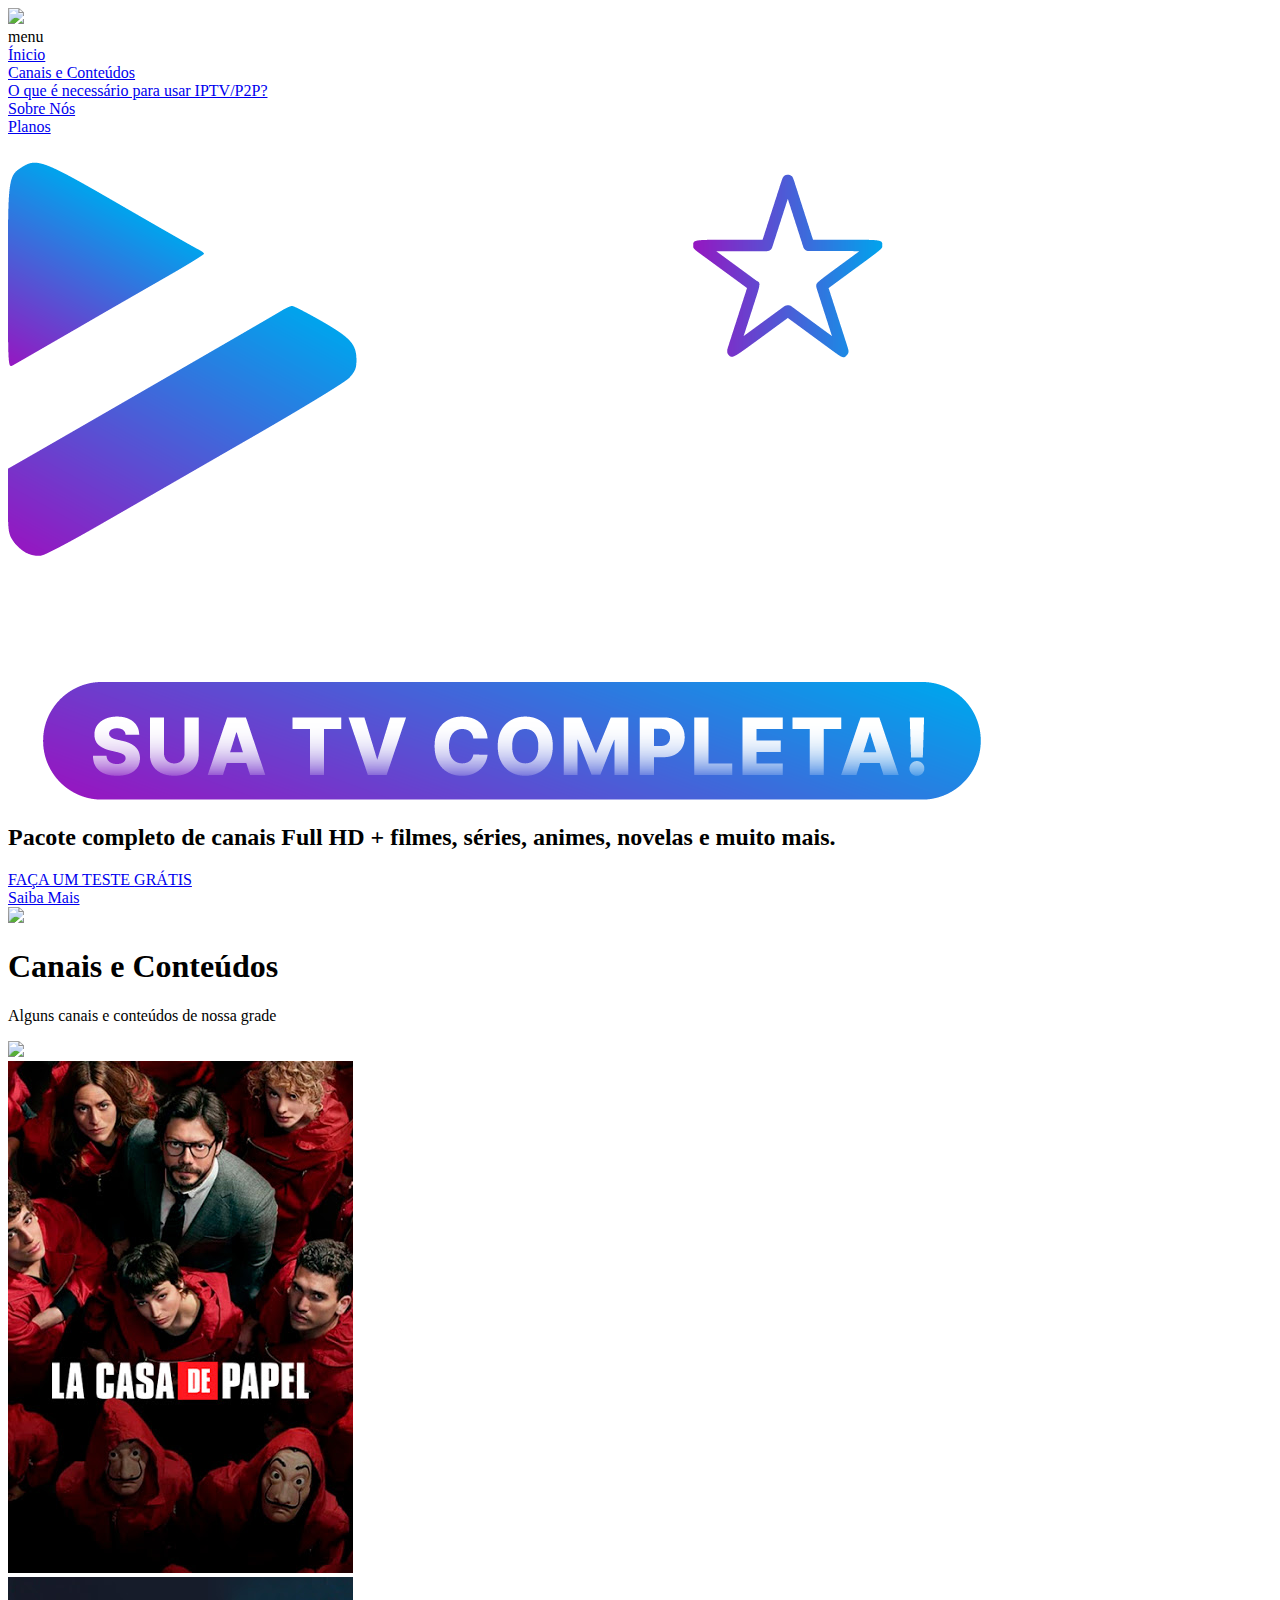
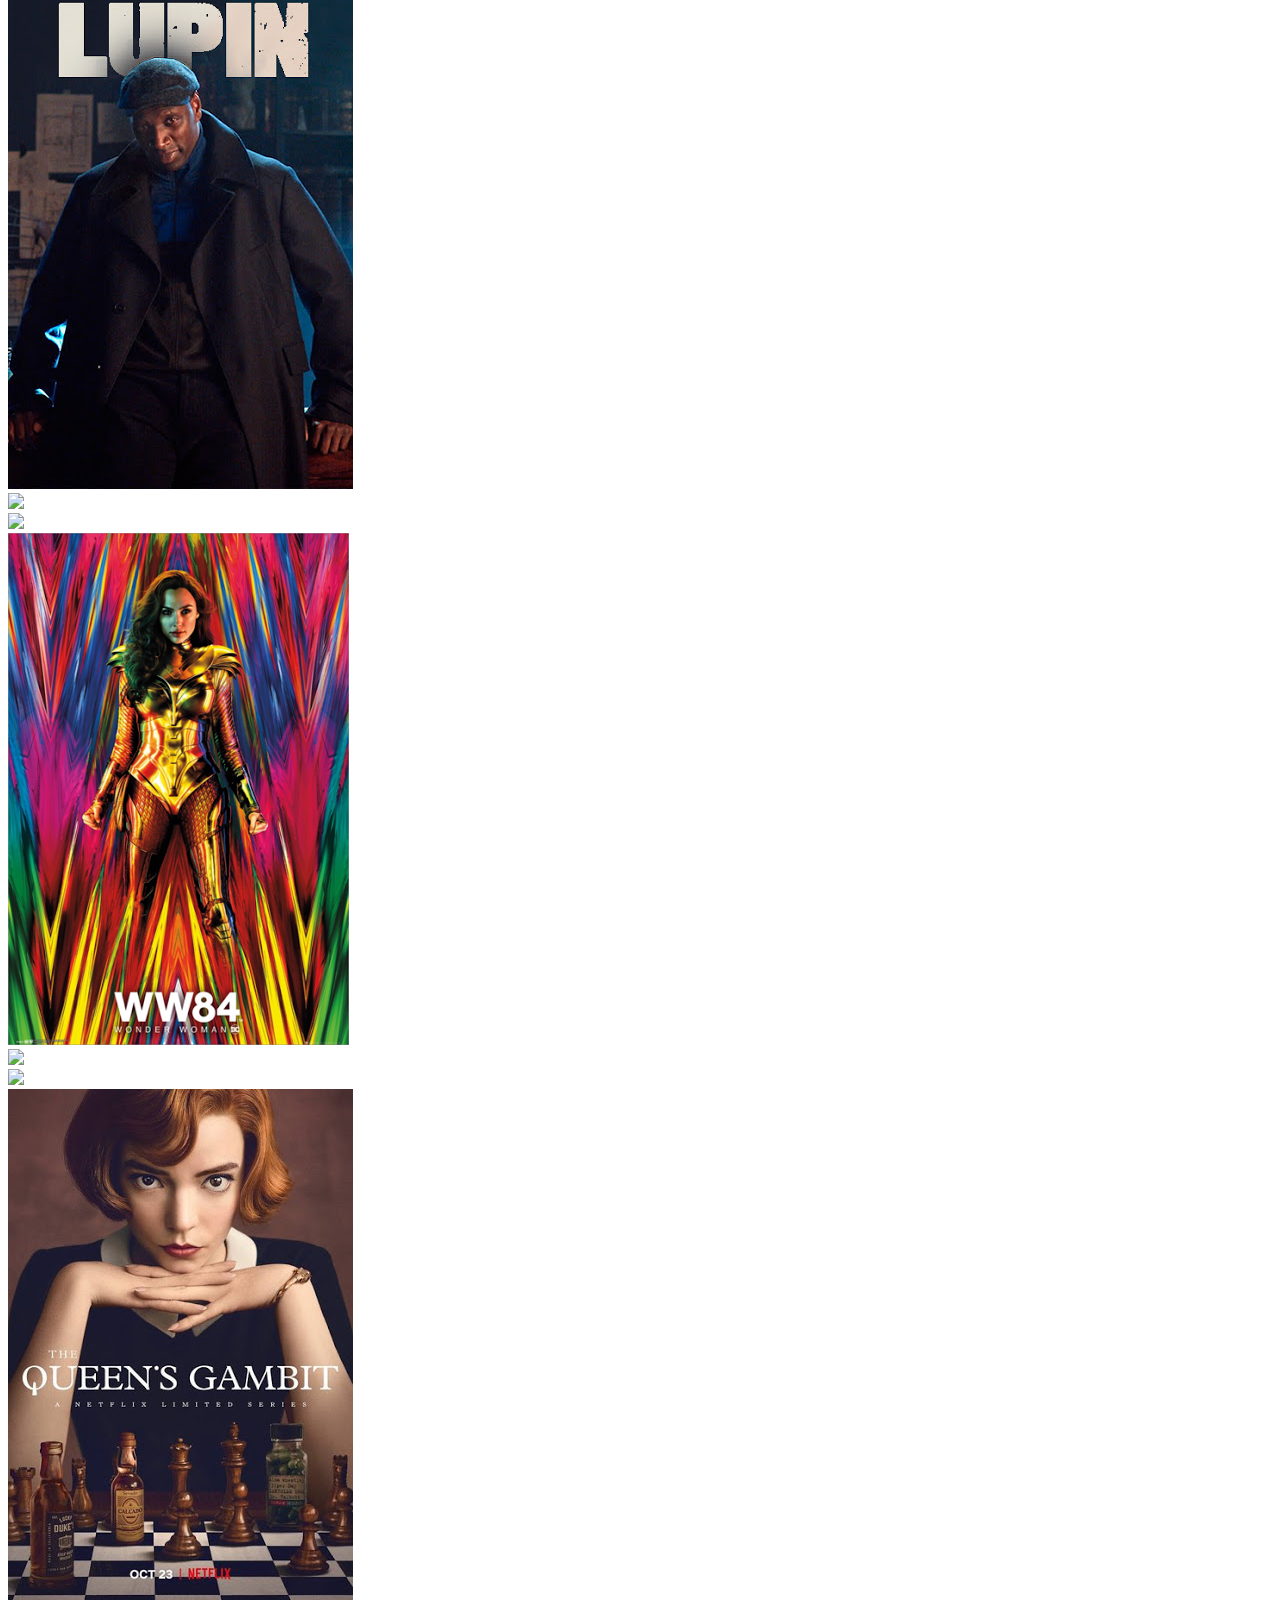
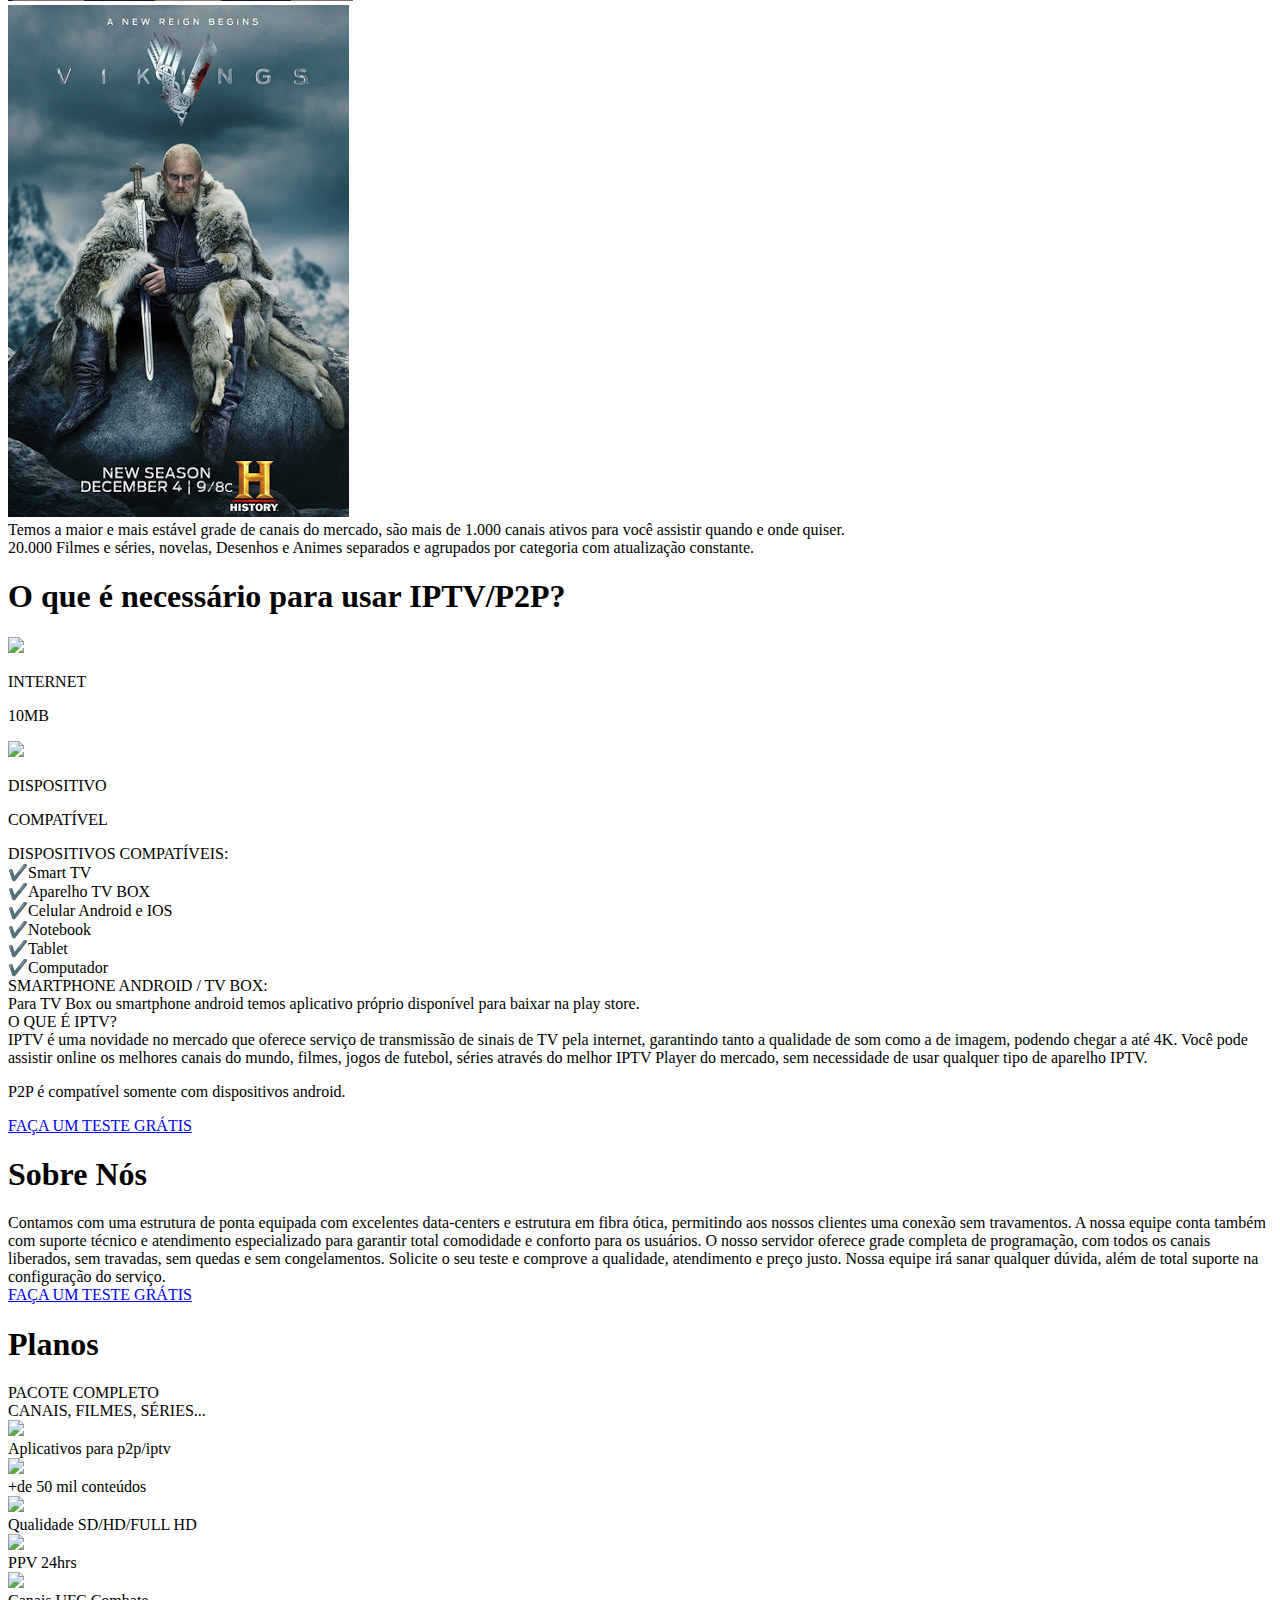
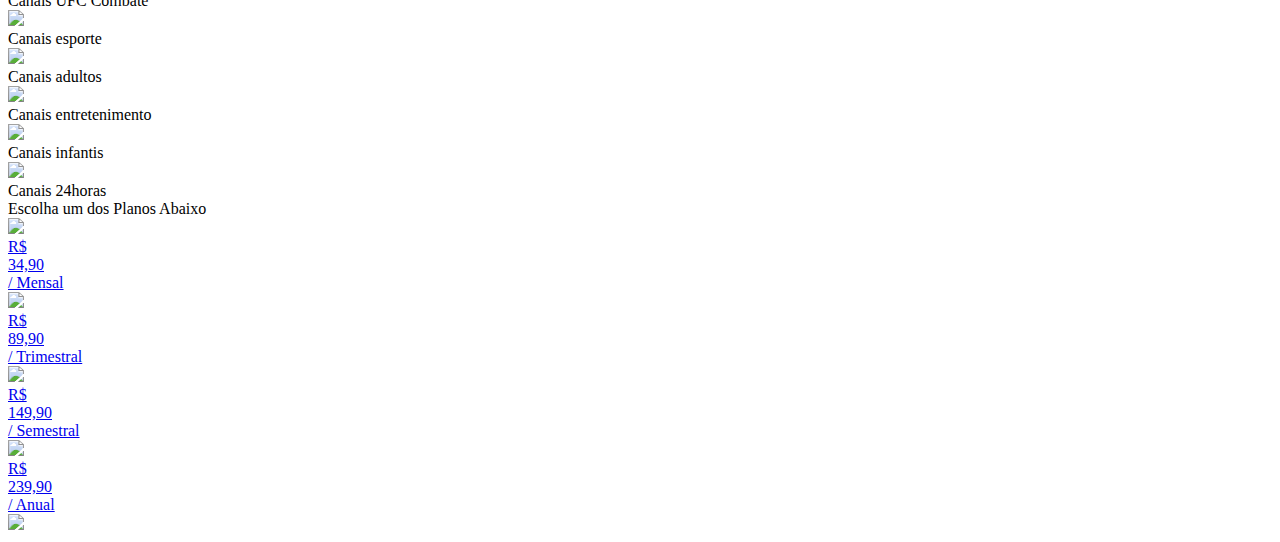
==== index.htm @ 22cdcdf9 "Guima Play TV" ====
﻿
<!doctype html>
<html lang="pt-BR">

    <head>

        <meta charset="utf-8">
        <meta http-equiv="x-ua-compatible" content="ie=edge">
        <meta name="viewport" content="width=device-width, initial-scale=1, viewport-fit=cover, shrink-to-fit=no">
        <title>Star play - Sua TV Completa!</title>
        <link rel="icon" href="-X6qEu-b9PZQ/YKlqgUwMv0I/AAAAAAAAFCE/ErfAbr5VsuYjP_30Vok3UzHPxQptpE78gCLcBGAsYHQ/s50/favicon.png" sizes="16x16" type="image/png">
        <meta name="description" content="Pacote completo de canais Full HD + filmes, séries, animes, novelas e muito mais.">
        <link href="assets/styles/home.css" rel="stylesheet" type="text/css">
        <link href="assets/styles/index.css" rel="stylesheet" type="text/css">
        <link href="assets/styles/plans.css" rel="stylesheet" type="text/css">
        <link href="assets/styles/gridchannel.css" rel="stylesheet" type="text/css">
        <link href="assets/styles/whatiptv.css" rel="stylesheet" type="text/css">
        <link href="assets/styles/aboutme.css" rel="stylesheet" type="text/css">
        <link href="assets/styles/mediaquery-index.css" rel="stylesheet" type="text/css">
        

        <meta property="og:url" content="https://starplaytv.github.io/">
        <meta property="og:title" content="Star play - Sua TV Completa!">
        <meta property="og:site_name" content="Star play">
        <meta property="og:description" content="Pacote completo de canais Full HD + filmes, séries, animes, novelas e muito mais.">
        <meta property="og:image" content="https://1.bp.blogspot.com/-MBTGgKX5dwI/YKlpz40v-8I/AAAAAAAAFB8/h-Sn1ZO02EcJomruIT5fK0s7grYzdpBpACLcBGAsYHQ/s300/banner.jpg">
        <meta property="og:image:type" content="image/jpg">
        <meta property="og:type" content="website">

    </head>

    <body>

        <header>
            <nav>
                <div id="menu">

                    <div id="menu-icon">

                        <img class="menuburger" src="assets/media/icons/menu.svg">

                    </div>

                    <div id="menu-text">menu</div>

                </div>

                <div id="container-options-menu">
                    <a href="#home"><div class="options-menu">Ínicio</div></a>
                    <a href="#gridchannel"><div class="options-menu">Canais e Conteúdos</div></a>
                    <a href="#whatiptv"><div class="options-menu">O que é necessário para usar IPTV/P2P?</div></a>
                    <a href="#aboutme"><div class="options-menu">Sobre Nós</div></a>
                    <a href="#plans"><div class="options-menu">Planos</div></a>
                </div>
            </nav>

        </header>
        <main>

            <section id="home" class="screen">

                <div class="container">

                    <div id="container-logo">

                        <div id="container-logo">
                            <img src="-pRjdu5zcqGg/YKlqm9X0P3I/AAAAAAAAFCI/n1DzXvVdHZAHUfsESWSbqj5BKHqrHgzogCLcBGAsYHQ/s1000/logo.png">
                        </div>

                    </div>

                </div>

                <div class="container">

                    <h2 id="callingtext">Pacote completo de canais Full HD + filmes, séries, animes, novelas e muito mais.</h2>

                </div>

                <div class="container">

                    <a href="send.html?phone=5514997258175&text=Ol%C3%A1,%20quero%20fazer%20um%20teste!"><div class="buttont">FAÇA UM TESTE <span>GRÁTIS</span></div></a>

                </div>

                <div class="container">
                    <a href="#gridchannel">
                        <div id="container-more">
                            
                            <div id="text">Saiba Mais</div>

                            <div id="arrow"><img src="assets/media/icons/arrow.svg"></div>
                        
                        </div>
                    </a>

                </div>

            </section>

            <section id="gridchannel" class="screen">
                
                <div class="container-screen">

                    <div id="grid-channel_screen-title" class="screen-title">

                        <h1>Canais e Conteúdos</h1>

                    </div>

                    <div id="subcontent" class="content-screen">

                        <p>Alguns canais e conteúdos de nossa grade</p>
                        <img src="assets/media/icons/canais.svg">

                    </div>

                    <div class="content-screen">
                        
                        <div id="shadow-carousel-right"></div>

                        <div id="carousel">

                            <div class="imgs-carousel"><img id="imgc-1" src="-zrNjNqeVJgQ/YHhn74IfeGI/AAAAAAAAEgQ/CLjSahAex9gvrWPTJqK_qVL_JwctBgH8QCLcBGAsYHQ/lacasa.jpg"></div>
                            <div class="imgs-carousel"><img id="imgc-2" src="-WLfVQiBURNM/YHhn8PV1oPI/AAAAAAAAEgY/78ywEu1tSrwnLxgl2vER4_n0fUW5PmRQACLcBGAsYHQ/lupin.jpg"></div>
                            <div class="imgs-carousel"><img id="imgc-3" src="-7yQzyfPcbFE/YHhobh2EwnI/AAAAAAAAEhA/ED7vozum74UBSFObVeyvv5AO9bC74jU_QCLcBGAsYHQ/zack.jpg"></div>
                            <div class="imgs-carousel"><img id="imgc-4" src="-g4qXL69Zto8/YHhn9FE4lwI/AAAAAAAAEgg/FlNGtJfNvUgO-o5lLEq9VKovxBZTvZRogCLcBGAsYHQ/wv.jpg"></div>
                            <div class="imgs-carousel"><img id="imgc-5" src="-Puz3ajwP0JE/YHhoa5pUUBI/AAAAAAAAEg8/xD1X2Vq0e-4rwd1tngBTBS2pBiKcNs5zwCLcBGAsYHQ/ww.png"></div>
                            <div class="imgs-carousel"><img id="imgc-6" src="-n3tblGTvHZ4/YHhoZWrRHEI/AAAAAAAAEg4/KgXH-VM4GoM1iNjBJqE29Vswx-r5GjooQCLcBGAsYHQ/sl.jpg"></div>
                            <div class="imgs-carousel"><img id="imgc-7" src="-NeAcBlBAi7E/YHhoZdyJvPI/AAAAAAAAEg0/dhjsxXtPdU4gkFK7dj8_6Dm59IYH4GFjgCLcBGAsYHQ/ml.jpg"></div>
                            <div class="imgs-carousel"><img id="imgc-8" src="-ts0H9UgYWB8/YHhn74nik4I/AAAAAAAAEgU/1UnPK1temWEt6EpBb7fyZPQ-zrw2DQLkACLcBGAsYHQ/tgq.jpg"></div>
                            <div class="imgs-carousel"><img id="imgc-9" src="-ZiWcJNXcY38/YHhn84A4nWI/AAAAAAAAEgc/ZuUriH9C6mET1_WPawNlfWEbOtOwV-IoQCLcBGAsYHQ/vk.jpg"></div>
        
                        </div>

                    </div>

                    <div class="content-screen">

                        <div class="card">
                            <div id="text-content_primary" class="text-content">Temos a maior e mais estável grade de canais do mercado, <span>são mais de 1.000 canais ativos</span> para você assistir quando e onde quiser.</div>
                            <div class="text-content"><span>20.000 Filmes e séries</span>, novelas, Desenhos e Animes separados e agrupados por categoria com atualização constante.</div>
                        </div>

                    </div>
                    
                </div>
                
            </section>

            <section id="whatiptv" class="screen">

                <div id="whatiptv-container-screen" class="container-screen">

                    <div id="whatiptv_screen-title" class="screen-title">

                        <h1>O que é necessário para usar IPTV/P2P?</h1>

                    </div>

                    <div id="maxwidth-container-devices" class="content-screen">

                        <div id="container-device-1" class="container-devices">

                            <div id="icon-device-1" class="icon-device">
                                <img src="assets/media/icons/internet.svg">
                            </div>

                            <div class="text-device">
                                <p>INTERNET</p>
                                <p><span>10MB</span></p>
                            </div>

                        </div>

                        <div id="container-device-2" class="container-devices">

                            <div id="icon-device-2" class="icon-device">
                                <img src="assets/media/icons/devices.svg">
                            </div>

                            <div class="text-device">
                                <p>DISPOSITIVO</p>
                                <p><span>COMPATÍVEL</span></p>
                            </div>

                        </div>

                    </div>


                    <div class="content-screen">
                        
                        <div class="card">
                            <div class="title-card">DISPOSITIVOS COMPATÍVEIS:</div>
                            <div class="content-card">
                                ✔️Smart TV <br>
                                ✔️Aparelho TV BOX <br>
                                ✔️Celular Android e IOS <br>
                                ✔️Notebook <br>
                                ✔️Tablet <br>
                                ✔️Computador 
                            </div>
                        </div>

                        <div class="card">
                            <div class="title-card">SMARTPHONE ANDROID / TV BOX:</div>
                            <div class="content-card">
                                Para TV Box ou smartphone android temos aplicativo próprio disponível para baixar na play store. 
                            </div>
                        </div>

                        <div class="card">
                            <div class="title-card">O QUE É IPTV?</div>
                            <div class="content-card">
                                IPTV é uma novidade no mercado que oferece serviço de transmissão de sinais de TV pela internet, garantindo tanto a qualidade de som como a de imagem, podendo chegar a até 4K. Você pode assistir online os melhores canais do mundo, filmes, jogos de futebol, séries através do melhor IPTV Player do mercado, sem necessidade de usar qualquer tipo de aparelho IPTV.
                            </div>
                        </div>

                    
                    </div>

                    <div id="whatiptv-subcontent1" class="content-screen">

                        <p>P2P é compatível somente com dispositivos android.</p>

                    </div>

                    <div id="whatiptv-container" class="container">

                        <a href="send.html?phone=5514997258175&text=Ol%C3%A1,%20quero%20fazer%20um%20teste!"><div class="buttont">FAÇA UM TESTE <span>GRÁTIS</span></div></a>
        
                    </div>

                </div>

            </section>

            <section id="aboutme" class="screen">

                <div class="container-screen">

                    <div class="screen-title">

                        <h1>Sobre Nós</h1>

                    </div>

                    <div class="content-screen">

                        <div class="card">
                            <div class="content-card">
                                Contamos com uma estrutura de ponta equipada com excelentes data-centers e estrutura em fibra ótica, permitindo aos nossos clientes uma conexão sem travamentos. A nossa equipe conta também com suporte técnico e atendimento especializado para garantir total comodidade e conforto para os usuários. O nosso servidor oferece grade completa de programação, com todos os canais liberados, sem travadas, sem quedas e sem congelamentos. Solicite o seu teste e comprove a qualidade, atendimento e preço justo. Nossa equipe irá sanar qualquer dúvida, além de total suporte na configuração do serviço. 
                            </div>
                        </div>

                    </div>

                    <div id="whatiptv-container" class="container">

                        <a href="send.html?phone=5514997258175&text=Ol%C3%A1,%20quero%20fazer%20um%20teste!"><div class="buttont">FAÇA UM TESTE <span>GRÁTIS</span></div></a>
        
                    </div>
                </div>

            </section>

            <section id="plans" class="screen">

                <div class="container-screen">

                    <div class="screen-title">

                        <h1>Planos</h1>

                    </div>

                    <div class="content-screen">

                        <div class="card-plans" id="primary">

                            <div class="name-plan">
    
                                <div id="plan-blue" class="fixed-text">PACOTE COMPLETO</div>
                                <div class="name-text">CANAIS, FILMES, SÉRIES...</div>
    
                            </div>
    
                            <div class="setup">
    
                                <div class="item"><img src="assets/media/icons/check.svg"><div class="title-setup">Aplicativos para p2p/iptv</div></div>
                                <div class="item"><img src="assets/media/icons/check.svg"><div class="title-setup">+de 50 mil conteúdos</div></div>
                                <div class="item"><img src="assets/media/icons/check.svg"><div class="title-setup">Qualidade SD/HD/FULL HD</div></div>
                                <div class="item"><img src="assets/media/icons/check.svg"><div class="title-setup">PPV 24hrs</div></div>
                                <div class="item"><img src="assets/media/icons/check.svg"><div class="title-setup">Canais UFC Combate</div></div>
                                <div class="item"><img src="assets/media/icons/check.svg"><div class="title-setup">Canais esporte</div></div>
                                <div class="item"><img src="assets/media/icons/check.svg"><div class="title-setup">Canais adultos</div></div>
                                <div class="item"><img src="assets/media/icons/check.svg"><div class="title-setup">Canais entretenimento</div></div>
                                <div class="item"><img src="assets/media/icons/check.svg"><div class="title-setup">Canais infantis </div></div>
                                <div class="item"><img src="assets/media/icons/check.svg"><div class="title-setup">Canais 24horas </div></div>
    
                            </div>
                        </div>
                        <div class="container-more2">
                            
                            <div class="text">Escolha um dos Planos Abaixo</div>

                            <div class="arrow"><img src="assets/media/icons/arrow.svg"></div>
                        
                        </div>
                        <a href="send-1.html?phone=5514997258175&text=Ol%C3%A1,%20quero%20fazer%20o%20plano%20de%20R$%2034,90%20por%20m%C3%AAs!">
                            <div id="color1" class="price">
                                
                                <div class="content-price">

                                    <div class="currency">R$</div>
                                    <div class="value">34,90</div>
                                    <div class="period">/ Mensal</div>

                                </div>

                            </div>
                        </a>
                        <div class="container-more2">

                            <div class="arrow"><img src="assets/media/icons/arrow.svg"></div>
                        
                        </div>
                        <a href="send-2.html?phone=5514997258175&text=Olá, quero fazer o plano de R$ 89,90 por trimestre!">
                            <div id="color2" class="price">
                                
                                <div class="content-price">

                                    <div class="currency">R$</div>
                                    <div class="value">89,90</div>
                                    <div class="period">/ Trimestral</div>

                                </div>

                            </div>
                        </a>
                        <div class="container-more2">

                            <div class="arrow"><img src="assets/media/icons/arrow.svg"></div>
                        
                        </div>
                        <a href="send-3.html?phone=5514997258175&text=Olá, quero fazer o plano de R$ 149,90 por semestre!">
                            <div id="color1" class="price">
                                
                                <div class="content-price">

                                    <div class="currency">R$</div>
                                    <div class="value">149,90</div>
                                    <div class="period">/ Semestral</div>

                                </div>

                            </div>
                        </a>
                        <div class="container-more2">

                            <div class="arrow"><img src="assets/media/icons/arrow.svg"></div>
                        
                        </div>
                        <a href="send-4.html?phone=5514997258175&text=Olá, quero fazer o plano de R$ 239,90 por ano!">
                            <div id="color2" class="price">
                                
                                <div class="content-price">

                                    <div class="currency">R$</div>
                                    <div class="value">239,90</div>
                                    <div class="period">/ Anual</div>

                                </div>

                            </div>
                        </a>
                    </div>

                </div>

            </section>

            <div id="zap">
                <a href="send-5.html?phone=5514997258175&text=Ol%C3%A1,%20estou%20interessado!"><img src="assets/media/icons/zapzap.svg"></a>
            </div>
        </main>
        <script src="assets/js/swipe-events.js"></script>
        <script src="assets/js/effect.js"></script>
    </body>

</html>
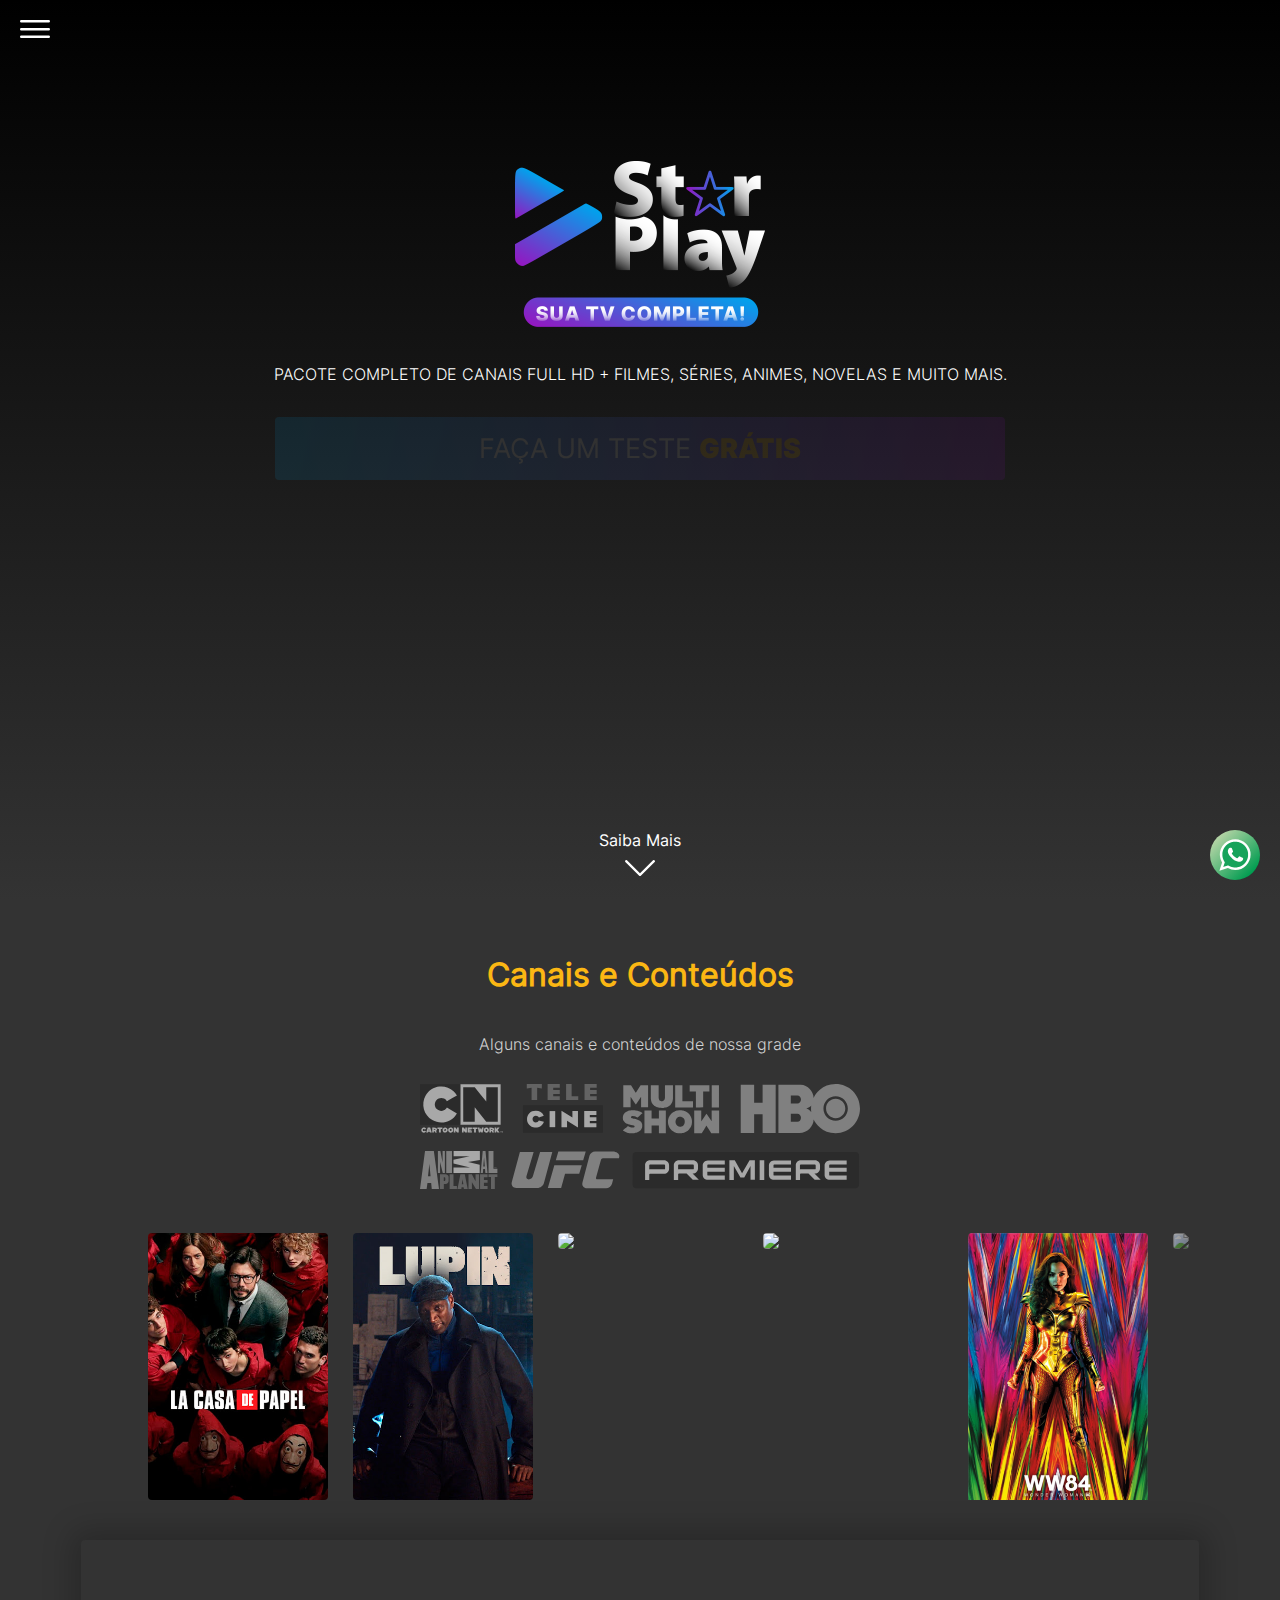
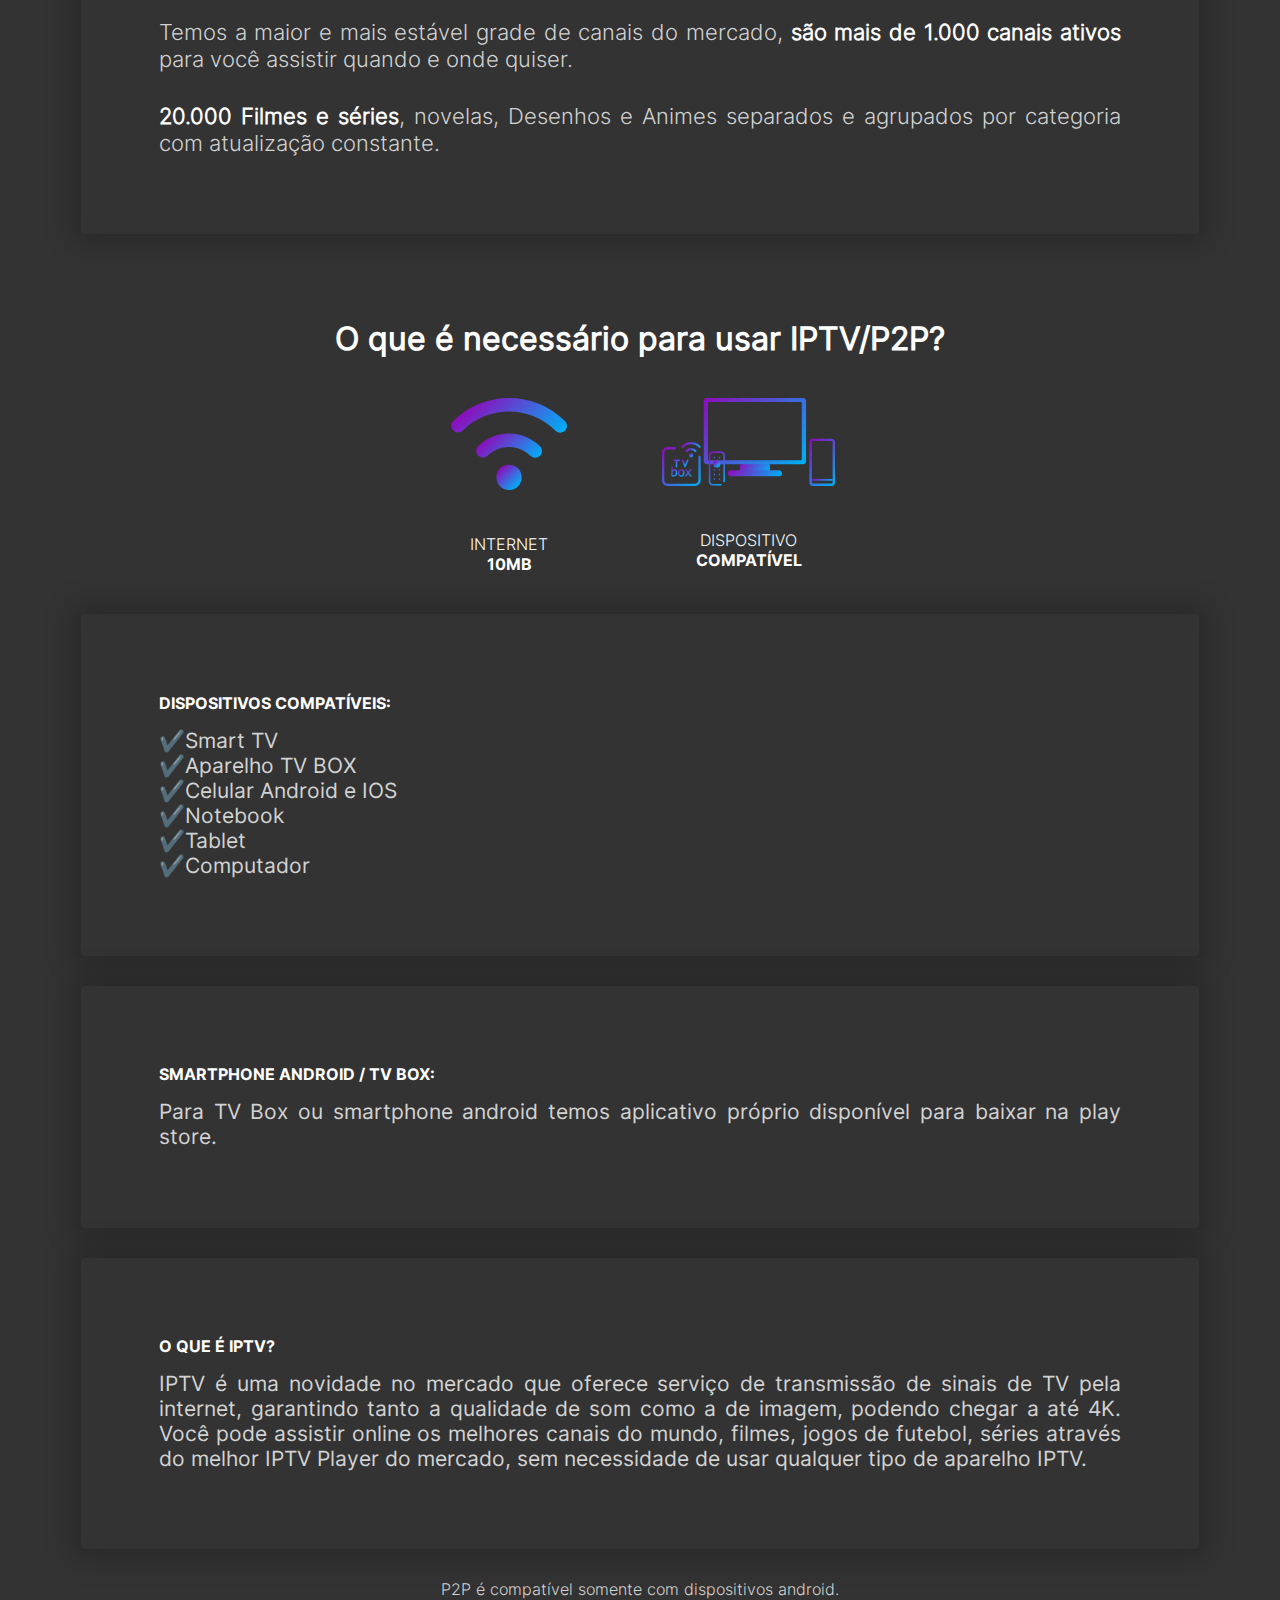
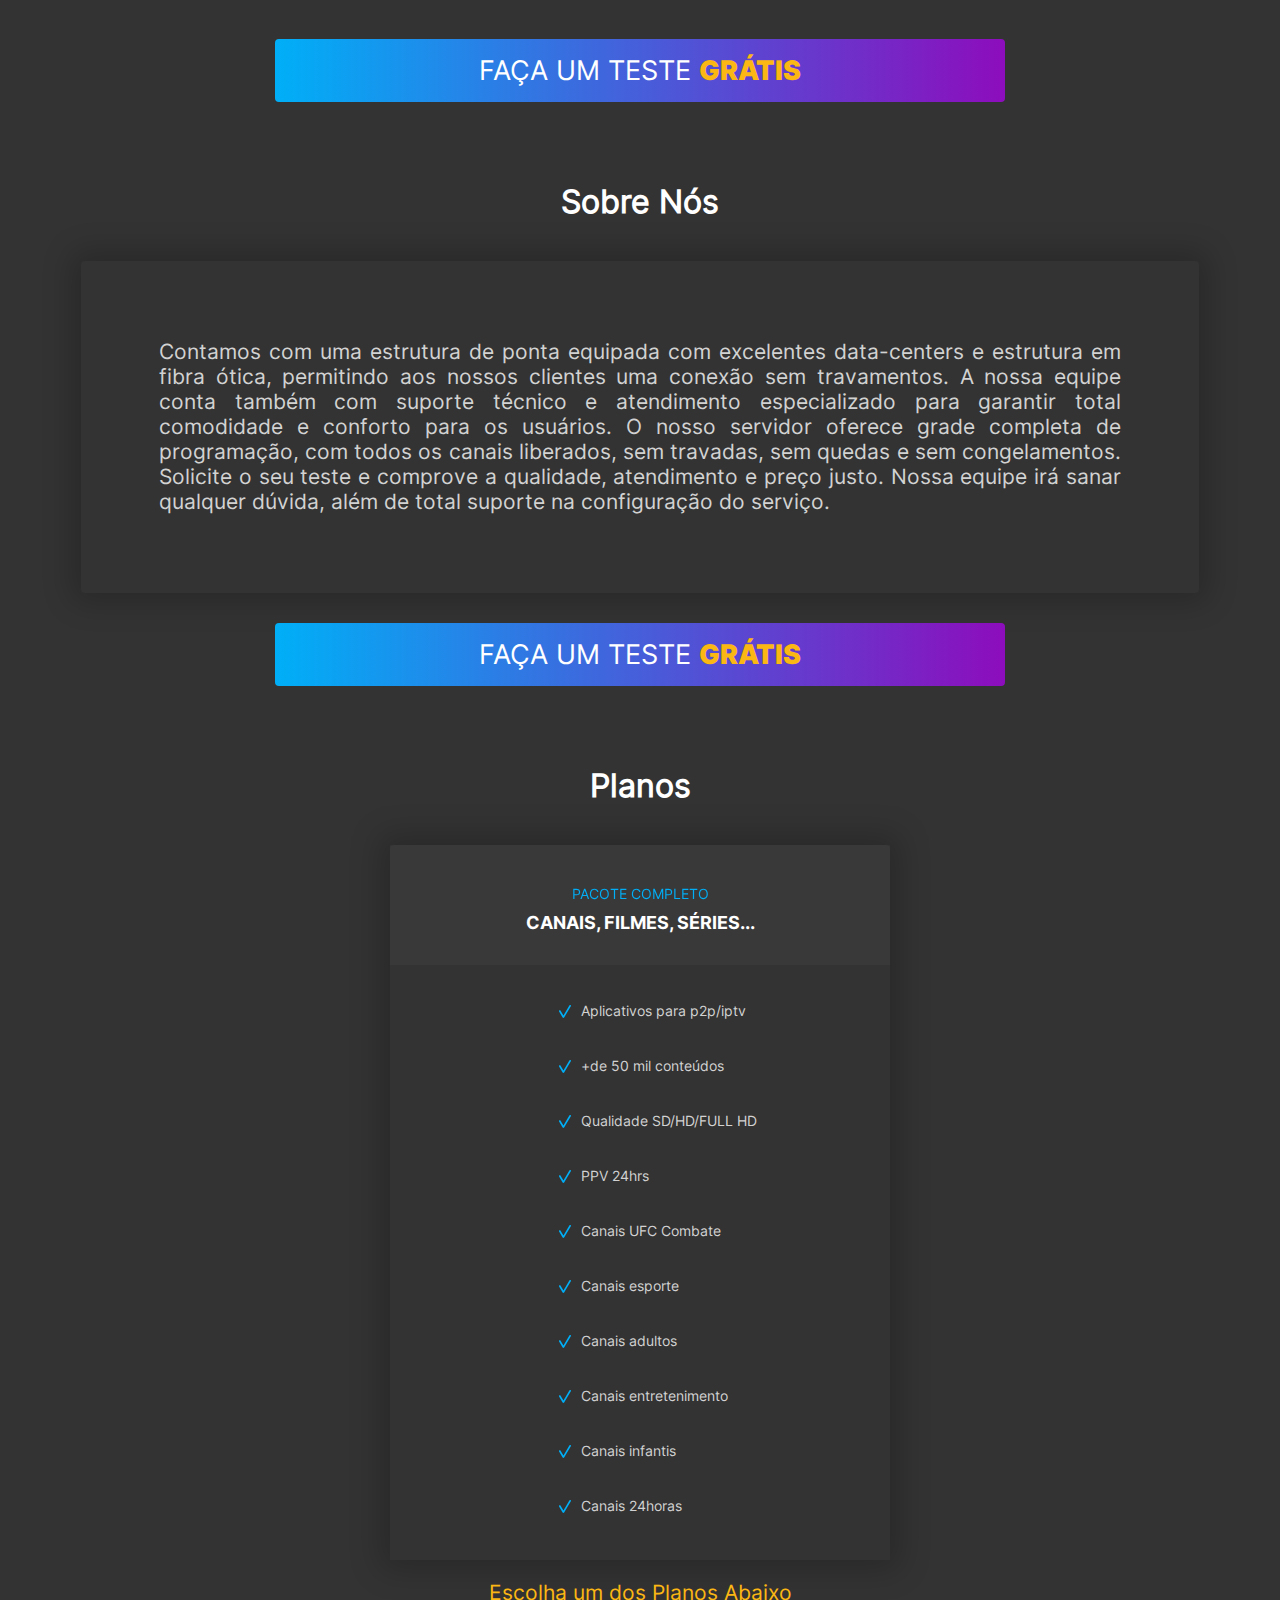
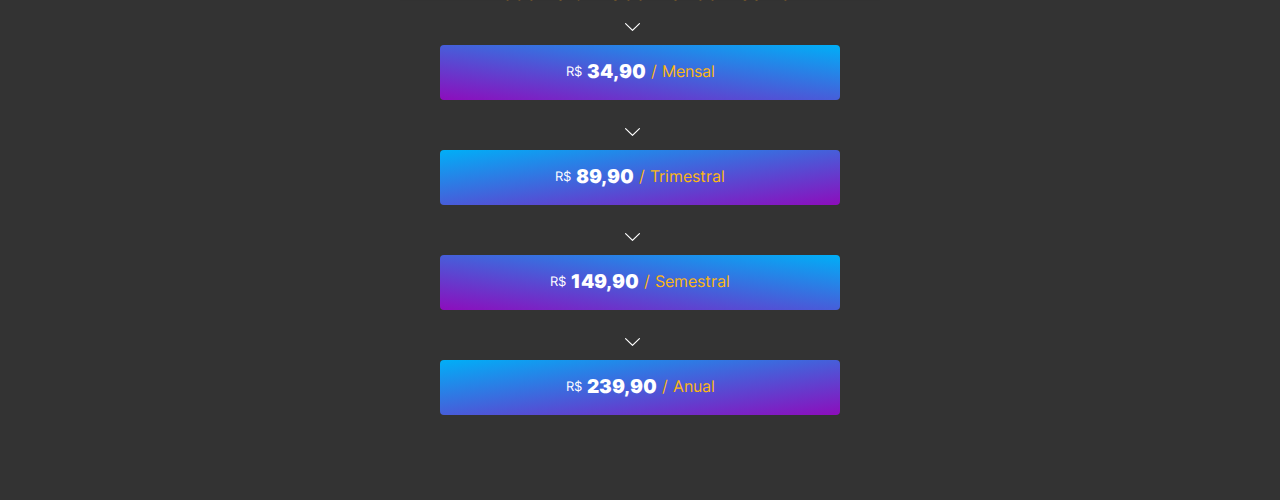
==== commit 483b96e0: "Update index.htm" ====
--- a/index.htm
+++ b/index.htm
@@ -389,4 +389,4 @@
         <script src="assets/js/effect.js"></script>
     </body>
 
-</html>+</html>
--- a/assets/styles/home.css
+++ b/assets/styles/home.css
@@ -0,0 +1,60 @@
+﻿
+#home{
+    background-image: linear-gradient(to bottom, rgba(0, 0, 0, 0.0),#333), url('../../-K1N2MZVVTM0/YKlquUnoFiI/AAAAAAAAFCM/T-UJ9LMEehwhrGSErIZh_oFjJK2buzhCQCLcBGAsYHQ/s1048/background2.jpg');
+    background-color: #000;
+    background-size: cover;
+    background-position: top center;
+    background-repeat: no-repeat;
+    height: 100%;
+}
+
+.container #callingtext{
+    text-align:justify;
+    text-align-last:center;
+    font-size: 1em;
+    font-family: inter-light;
+    font-weight: normal;
+    text-transform: uppercase;
+}
+#container-logo{
+    width: 100%;
+    margin: 0 auto;
+    padding-top: 19%;
+    max-width: 200px;
+}
+#container-logo img{
+    width: 100%
+
+}
+.buttont span{
+    color: #FBB713;
+    font-family: inter-black;
+}
+#container-more{
+    position: absolute;
+    width: 152px;
+    bottom: 20px;
+    text-align: center;
+    left: 50%;
+    margin-left: -76px;
+}
+#container-more #arrow{
+    position:relative;
+    width: 30px;
+    left: 50%;
+    margin-left: -15px;
+}
+#container-more #text{
+    margin-bottom: 10px;
+    
+}
+.division{
+    position: relative;
+    width: 13%;
+    height: 1px;
+    background: rgba(255, 255, 255, 0.5);
+    border-radius: 1px;
+    margin: 0 auto;
+    margin-bottom: 10%;
+    z-index: 5;
+}--- a/assets/styles/index.css
+++ b/assets/styles/index.css
@@ -0,0 +1,173 @@
+@font-face {
+    font-family: "inter-regular";
+    src: url("../media/fonts/Inter-Regular.ttf");
+}
+@font-face {
+    font-family: "inter-black";
+    src: url("../media/fonts/Inter-Black.ttf");
+}
+@font-face {
+    font-family: "inter-light";
+    src: url("../media/fonts/Inter-Light.ttf");
+}
+@font-face {
+    font-family: "inter-bold";
+    src: url("../media/fonts/Inter-Bold.ttf");
+}
+
+html,body,main{
+    margin: 0;
+    padding: 0px;
+    color: #fff;
+    font-family: inter-regular;
+    scroll-behavior: smooth;
+    height: 100%;
+}
+a {
+    color: inherit;
+    text-decoration: none;
+  }
+nav{
+
+    position: fixed;
+    width: 100%;
+    height: 60px;
+    z-index: 6;
+
+}
+#menu{
+
+    width: auto;
+    height: 30px;
+    padding: 20px;
+
+}
+#menu-icon{
+
+    width: 30px;
+    padding-right: 8px;
+    float: left;
+
+}
+#menu-text{
+
+    display: none;
+    width: auto;
+
+}
+#container-options-menu{
+    display: none;
+    position: fixed;
+    width: 60%;
+    height: auto;
+    background:#202020;
+    z-index: 6;
+    left: 4%;
+    top: 8%;
+    border-radius: 6px;
+    max-width: 268px;
+}
+.options-menu {
+    padding: 8%;
+    display: block;
+}
+.screen{
+
+    position: relative;
+    width: 100%;
+    height: auto;
+
+}
+#aboutme{
+    background: #fff000;
+    height: auto;
+    float: left;
+}
+#gridchannel{
+    background: #fff000;
+    height: auto;
+    float: left;
+}
+#util{
+    background: #fff000;
+    height: auto;
+    float: left;
+}
+#whatiptv{
+    background: #333333;
+    float: left;
+    padding-bottom: 25px;
+}
+.container-screen{
+    position: relative;
+    margin: 0 auto;
+    width: 92%;
+    height: auto;
+    padding-top: 55px;
+}
+.screen-title{
+    width: 100%;
+    height: auto;
+    margin: 0 auto;
+    padding-bottom: 40px;
+}
+.screen-title h1{
+    margin: 0 auto;
+    text-align: center;
+}
+.content-screen{
+    width: 95%;
+    height: auto;
+    display: table;
+    margin: 0 auto;
+}
+.container{
+
+    margin: 0 auto;
+    width: 85%;
+    height: auto;
+    z-index: 5;
+    padding-bottom: 20px;
+    
+}
+.card{
+    background: #333333;
+    width: 86%;
+    padding: 7%;
+    border-radius: 4px;
+    box-shadow: 0px 0px 30px 10px rgba(0,0,0,0.2);
+    margin-bottom: 30px;
+}
+.title-card {
+    padding-bottom: 15px;
+    font-family: inter-bold;
+}
+.content-card{
+    color: #d2d2d2;
+    text-align: justify;
+}
+.buttont{
+    background-image: linear-gradient(to left,#8d0dbc, #00aff7);
+    margin: 0 auto;
+    padding: 15px;
+    text-align: center;
+    font-family: inter-regular;
+    border-radius: 4px;
+    opacity: 1;
+    transition: opacity 2s;
+}
+#zap{
+    position: fixed;
+    width: 50px;
+    height: 50px;
+    z-index: 7;
+    display: block;
+    bottom: 20px;
+    right: 20px;
+}
+#downloads {
+    background: #333333;
+    float: left;
+    padding-bottom: 55px;
+    height: auto;
+}--- a/assets/styles/plans.css
+++ b/assets/styles/plans.css
@@ -0,0 +1,131 @@
+#plans{
+    background: #333;
+    height: auto;
+    float: left;
+    padding-bottom: 75px;
+}
+.card-plans{
+    width: 100%;
+    height: auto;
+    box-shadow: 0px 0px 30px 10px rgba(0,0,0,0.2);
+    margin: 0 auto;
+}
+#primary{
+    max-width: 500px;
+}
+.name-plan{
+    width: 100%;
+    height: 120px;
+    text-align: center;
+    border-top-right-radius: 4px;
+    background: #393939;
+    border-top-left-radius: 4px;
+}
+.setup{
+    width: auto;
+    height: auto;
+    padding-top: 10px;
+    padding-bottom: 10px;
+    display: table;
+    margin: 0 auto;
+}
+.price{
+    width: 100%;
+    height: 55px;
+    border-radius: 4px;
+    max-width: 400px;
+    display: table;
+    margin: 0 auto;
+    margin-bottom: 10px;
+}
+#color1{
+    background-image: linear-gradient(to top right,#8d0dbc, #00aff7);
+}
+#color2{
+    background-image: linear-gradient(to top left,#8d0dbc, #00aff7);
+}
+.content-price{
+    margin: 0 auto;
+    width: auto;
+    padding-top: 14px;
+    display: table;
+}
+.currency{
+    float: left;
+    font-size: 0.8em;
+    margin-top: 5px;
+}
+.value{
+    float: left;
+    font-family: inter-black;
+    font-size: 1.2em;
+    padding-left: 5px;
+    padding-right: 5px;
+}
+.period{
+
+    font-size: 1em;
+    text-align: center;
+    float: left;
+    color: #fbb713;
+    margin-top: 2px;
+
+}
+.fixed-text{
+    padding-top: 40px;
+    font-size: 0.9em;
+}
+#plan-blue{
+    background: linear-gradient(to left,#00aff7, #00aff7);
+    -webkit-background-clip: text;
+    background-clip: text;
+    color: transparent;
+}
+#plan-green{
+    background: linear-gradient(to left,#00aff7, #00aff7);
+    -webkit-background-clip: text;
+    background-clip: text;
+    color: transparent;
+}
+.name-text{
+    padding-top: 10px;
+    font-size: 1.1em;
+    font-family: inter-bold;
+}
+.item{
+    margin-bottom: 15px;
+}
+.item img{
+    width: 12px;
+    float: left;
+    padding-right: 10px;
+    margin-top: 5px;
+    padding-left: 10px;
+}
+.title-setup{
+    font-size: 0.9em;
+    color: #d2d2d2;
+    width: auto;
+    display: inline-block;
+}
+.container-more2{
+    display: table;
+    width: auto;
+    text-align: center;
+    margin: 0 auto;
+    padding-top: 10px;
+    padding-bottom: 10px;
+}
+.container-more2 .arrow{
+    position: relative;
+    width: 15px;
+    left: 50%;
+    margin-left: -15px;
+}
+.container-more2 .text{
+    margin-bottom: 10px;
+    color: #fbb713;
+    font-size: 1.3em;
+    padding-top: 10px;
+    
+}--- a/assets/styles/gridchannel.css
+++ b/assets/styles/gridchannel.css
@@ -0,0 +1,100 @@
+#gridchannel{
+    background: #333333;
+    padding-bottom: 0px;
+}
+.text-content{
+    text-align: justify;
+    font-size: 1.1em;
+    font-family: inter-light;
+    color: #d2d2d2;
+}
+.text-content span{
+    font-family: inter-light;
+    font-weight: bolder;
+    color: #fff;
+}
+#text-content_primary{
+    padding-bottom: 30px;
+}
+#container-screen_gridchannel{
+
+    padding-top: 55px;
+
+}
+#buttont-gridchannel{
+    background: #FBB713;
+}
+#buttont-gridchannel span{
+    color: #fff;
+}
+#subcontent{
+    background: none;
+    padding-bottom: 40px;
+    margin: 0 auto;
+    width: 89%;
+    text-align: center;
+    display: block;
+}
+#subcontent p{
+    color: #d2d2d2;
+    font-family: inter-light;
+    padding: 0px;
+    margin: 0;
+    padding-bottom: 30px;
+}
+#grid-channel_screen-title{
+    color: #fbb713;
+}
+#carousel{
+    position: relative;
+    width: auto;
+    height: 180px;
+    overflow-y: hidden;
+    margin-bottom: 40px;
+    padding-left: 6%;
+}
+.imgs-carousel{
+    display: inline;
+    position: absolute;
+    width: 100%;
+    height: 100%;
+}
+.imgs-carousel img{
+    width: 40%;
+    border-radius: 4px;
+}
+#imgc-1{
+    margin-left: 0%;
+}
+#imgc-2{
+    margin-left: 43%;
+}
+#imgc-3{
+    margin-left: 86%;
+}
+#imgc-4{
+    margin-left: 129%;
+}
+#imgc-5{
+    margin-left: 172%;
+}
+#imgc-6{
+    margin-left: 215%;
+}
+#imgc-7{
+    margin-left: 258%;
+}
+#imgc-8{
+    margin-left: 301%;
+}
+#imgc-9{
+    margin-left: 344%;
+}
+#shadow-carousel-right{
+    right: 0;
+    position: absolute;
+    background-image: linear-gradient(to right, rgba(0, 0, 0, 0.0),#333 );
+    width: 8%;
+    height: 100%;
+    z-index: 5;
+}--- a/assets/styles/whatiptv.css
+++ b/assets/styles/whatiptv.css
@@ -0,0 +1,77 @@
+#whatiptv{
+    
+}
+#whatiptv-subcontent1, #whatiptv-subcontent2{
+
+    background: none;
+    padding-bottom: 40px;
+    margin: 0 auto;
+    text-align: center;
+    
+}
+
+#whatiptv-subcontent1 p, #whatiptv-subcontent2 p{
+    color: #d2d2d2;
+    font-family: inter-light;
+    padding: 0px;
+    margin: 0;
+    padding-bottom: 0px
+}
+.container-devices{
+
+    width: 50%;
+    height: auto;
+    text-align: center;
+    float: left;
+    padding-bottom: 40px;
+    
+}
+#container-device-1{
+
+    width: 47%;
+    
+}
+#maxwidth-container-devices{
+    max-width: 494px;
+    margin: 0 auto;
+    position: relative;
+    display: table;
+}
+.container-devices p {
+    margin: 0px;
+}
+.icon-device{
+    margin: 0 auto;
+    padding-bottom: 20px;
+    width: auto;
+    height: 10%;
+}
+
+.icon-device img{
+   height: 100%;
+    margin: 0 auto;
+    padding-bottom: 20px;
+}
+#icon-device-2{
+    width: 70%;
+    
+
+}
+#icon-device-1{
+    width: 50%;
+
+    
+
+}
+.text-device p{
+    font-family: inter-light;
+}
+.text-device p span{
+    font-family: inter-bold;
+}
+#whatiptv-container-screen{
+    padding-top: 55px;
+}
+#whatiptv-container{
+    padding-bottom: 0px;
+}--- a/assets/styles/aboutme.css
+++ b/assets/styles/aboutme.css
@@ -0,0 +1,6 @@
+#aboutme{
+    background: #333;
+    height: auto;
+    float: left;
+    padding-bottom: 25px;
+}--- a/assets/styles/mediaquery-index.css
+++ b/assets/styles/mediaquery-index.css
@@ -0,0 +1,206 @@
+@media only screen and (orientation: portrait) and (min-width: 500px) {
+    
+    .item{
+        margin-bottom: 25px;
+    }
+    .setup{
+        padding-top: 25px;
+    }
+    .item img{
+        padding-left: 25px;
+    }
+}
+@media only screen and (orientation: portrait) and (min-height: 530px) {
+    #container-logo{
+        max-width: 190px;
+        padding-top: 18%;
+    }
+}
+@media only screen and (orientation: portrait) and (min-height: 560px) {
+    #container-logo{
+        padding-top: 25%;
+    }
+}
+@media only screen and (orientation: portrait) and (min-height: 630px) {
+    #container-logo{
+        padding-top: 25%;
+    }
+}
+
+@media only screen and (orientation: portrait) and (min-width: 838px) {
+    #container-logo {
+        padding-top: 10%;
+    }
+    .title-setup{
+        font-size: 1em;
+    }
+    .screen-title h1{
+        font-size: 2em;
+    }
+    .screen-title{
+        padding-bottom: 70px;
+    }
+    .container-screen{
+        padding-top: 70px;
+    }
+    #whatiptv-container-screen{
+        padding-top: 70px;
+    }
+    .container-devices{
+        padding-bottom: 70px;
+    }
+    #subcontent{
+        padding-bottom: 70px;
+    }
+    #subcontent p{
+        font-size: 1.5em;
+    }
+    #subcontent{
+        max-width: 500px;
+    }
+
+}
+
+@media only screen and (orientation: landscape) and (min-height: 280px) {
+    
+    #container-logo{
+        padding-top: 7%;
+        width: 100%;
+        max-width: 130px;
+    }
+    .buttont {
+        max-width: 700px;
+        font-size: 1.7em;
+    }
+    #container-more{
+        display: none;
+    }
+
+}
+
+@media only screen and (orientation: landscape) and (min-width: 420px) {
+    #subcontent{
+        max-width: 440px;
+    }
+    .imgs-carousel img{
+        max-width: 180px;
+    }
+    #imgc-1{
+        margin-left: 0px;
+    }
+    #imgc-2{
+        margin-left: calc(25px + (180px*1));
+    }
+    #imgc-3{
+        margin-left: calc((25px*2) + (180px*2));
+    }
+    #imgc-4{
+        margin-left: calc((25px*3) + (180px*3));
+    }
+    #imgc-5{
+        margin-left: calc((25px*4) + (180px*4));
+    }
+    #imgc-6{
+        margin-left: calc((25px*5) + (180px*5));
+    }
+    #imgc-7{
+        margin-left: calc((25px*6) + (180px*6));
+    }
+    #imgc-8{
+        margin-left: calc((25px*7) + (180px*7));
+    }
+    #imgc-9{
+        margin-left: calc((25px*8) + (180px*8));
+    }
+
+}
+
+@media only screen and (orientation: landscape) and (min-height: 380px) {
+    
+    #container-more{
+        display: block;
+    }
+
+}
+
+@media only screen and (orientation: landscape) and (min-height: 443px) {
+    
+    #container-logo{
+        padding-top: 5%;
+        max-width: 180px;
+    }
+
+}
+
+@media only screen and (orientation: landscape) and (min-height: 492px) {
+    
+    #container-logo{
+        max-width: 200px;
+        padding-top: 14%;
+    }
+
+}
+
+@media only screen and (orientation: landscape) and (min-height: 580px) {
+    
+    #container-logo{
+        padding-top: 12%;
+        max-width: 230px;
+    }
+
+
+}
+
+@media only screen and (orientation: landscape) and (min-height: 632px) {
+    
+    #container-logo{
+        padding-top: 12%;
+        max-width: 250px;
+    }
+
+
+}
+
+@media only screen and (orientation: landscape) and (min-width: 700px) {
+
+    .item{
+        margin-bottom: 35px;
+    }
+    .setup{
+        padding-top: 35px;
+    }
+    .item img{
+        padding-left: 35px;
+    }
+    #plans .container-screen{
+        max-width: 760px;
+    }
+}
+@media only screen and (orientation: landscape) and (min-width: 752px) {
+
+    .card .content-card{
+        font-size: 1.3em;
+    }
+    .text-content{
+        font-size: 1.4em;
+    }
+}
+
+
+
+
+/*
+@media only screen and (orientation: landscape) and (min-height: 466px) {
+    #container-logo{
+        padding-top: 20%;
+        width: 20%;
+    }
+}
+
+@media only screen and (orientation: landscape) and (min-width: 727px) {
+    #container-logo{
+        padding-top: 10%;
+        width: 25%;
+    }
+}
+*/
